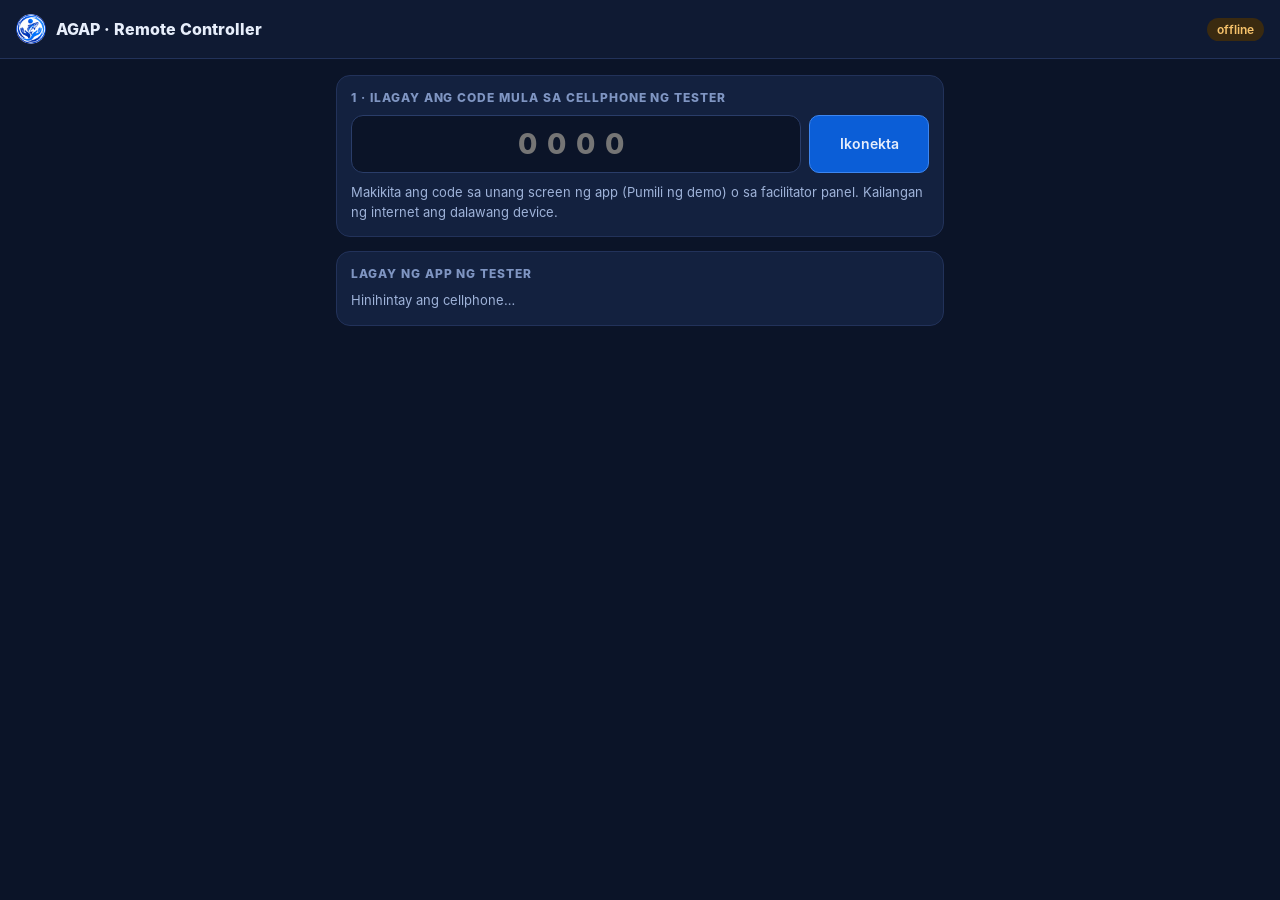
==== controller.html @ 8c43f119 "UI and logic revisions: accounts, native PIN, Solar/Biomass power-cut flow, 30s drying, home cards, " ====
<!DOCTYPE html>
<html lang="fil">
<head>
<meta charset="utf-8">
<meta name="viewport" content="width=device-width, initial-scale=1">
<meta name="theme-color" content="#0f1a33">
<title>AGAP · Remote Controller</title>
<link rel="icon" type="image/png" href="assets/img/favicon.png">
<style>
@font-face{font-family:Inter;font-weight:400;src:url(assets/fonts/Inter-Regular.woff) format("woff")}
@font-face{font-family:Inter;font-weight:600;src:url(assets/fonts/Inter-SemiBold.woff) format("woff")}
@font-face{font-family:Inter;font-weight:800;src:url(assets/fonts/Inter-ExtraBold.woff) format("woff")}
*{box-sizing:border-box}
body{margin:0;font-family:Inter,system-ui,sans-serif;background:#0b1428;color:#e7eefb;min-height:100vh}
header{display:flex;align-items:center;gap:10px;padding:14px 16px;background:#0f1a33;border-bottom:1px solid #22325a;position:sticky;top:0;z-index:5}
header img{width:30px;height:30px;border-radius:50%}
header b{font-size:16px;flex:1}
.pill{font-size:12px;padding:4px 10px;border-radius:12px;background:#3a2a10;color:#f6c26b;font-weight:600}
.pill.on{background:#103a26;color:#6ee7a8}
main{max-width:640px;margin:0 auto;padding:16px}
.card{background:#13213f;border:1px solid #22325a;border-radius:14px;padding:14px;margin-bottom:14px}
h3{margin:0 0 10px;font-size:12px;letter-spacing:.08em;text-transform:uppercase;color:#7f95c2}
.code{display:flex;gap:8px}
.code input{flex:1;font:800 28px Inter,sans-serif;letter-spacing:10px;text-align:center;background:#0b1428;border:1.5px solid #2a3d69;border-radius:12px;color:#fff;height:58px;min-width:0}
button{font:600 14px Inter,sans-serif;color:#e7eefb;background:#1b2a4d;border:1px solid #2a3d69;border-radius:10px;padding:12px 10px;cursor:pointer;text-align:left;line-height:1.25;min-height:52px}
button:active{transform:scale(.98)}
button small{display:block;font-weight:400;color:#9fb3d9;font-size:11.5px;margin-top:2px}
button.primary{background:#0b5ed7;border-color:#3d86f0;text-align:center}
button.hot{background:#7a1f1a;border-color:#b3322b}
button.good{background:#14532d;border-color:#22804a}
.grid{display:grid;grid-template-columns:1fr 1fr;gap:8px}
.stat{font-size:14px;line-height:1.75}
.stat b{color:#fff}
.big{font-size:22px;font-weight:800;color:#fff}
select{width:100%;background:#0b1428;color:#e7eefb;border:1px solid #2a3d69;border-radius:10px;padding:12px;font:14px Inter,sans-serif}
.muted{color:#9fb3d9;font-size:13px;line-height:1.5}
.flash{position:fixed;left:50%;bottom:20px;transform:translateX(-50%);background:#0b5ed7;color:#fff;padding:10px 16px;border-radius:12px;font-weight:600;opacity:0;transition:opacity .2s;pointer-events:none}
.flash.show{opacity:1}
.hide{display:none!important}
</style>
</head>
<body>
<header><img src="assets/img/logo-96.png" alt=""><b>AGAP · Remote Controller</b><span id="pill" class="pill">offline</span></header>
<main>
  <div class="card">
    <h3>1 · Ilagay ang code mula sa cellphone ng tester</h3>
    <div class="code"><input id="code" inputmode="numeric" pattern="[0-9]*" maxlength="4" placeholder="0000" autocomplete="off"><button id="connect" class="primary" style="width:120px">Ikonekta</button></div>
    <p class="muted" style="margin:10px 0 0">Makikita ang code sa unang screen ng app (Pumili ng demo) o sa facilitator panel. Kailangan ng internet ang dalawang device.</p>
  </div>

  <div class="card">
    <h3>Lagay ng app ng tester</h3>
    <div id="stat" class="stat muted">Hinihintay ang cellphone…</div>
  </div>

  <div id="controls" class="hide">
    <div class="card"><h3>Kuryente at baterya</h3><div class="grid">
      <button class="hot" data-k="cut">⚡ Nawalan ng kuryente<small>abiso + tanong kung itutuloy</small></button>
      <button class="good" data-k="back">Bumalik ang kuryente<small>tanong kung lilipat</small></button>
      <button data-k="lowbat">Mahina ang baterya<small>15%</small></button>
      <button data-k="drop">Bumaba ang init<small>biomass / solar</small></button>
      <button data-k="insuff">Hindi sapat ang kuryente<small>bago magsimula</small></button>
      <button data-k="S06">Bukas ang pinto</button>
    </div></div>

    <div class="card"><h3>Makina at koneksyon</h3><div class="grid">
      <button data-k="S05">Sobrang init</button>
      <button data-k="S07">Problema sa makina</button>
      <button data-k="emer">Pang-emerhensiyang paghinto</button>
      <button data-k="lost">Nawala ang koneksyon</button>
      <button data-k="S18">Tapos na ang session</button>
      <button data-k="S14">Walang bagong abiso</button>
    </div></div>

    <div class="card"><h3>Orasan ng pagpapatuyo</h3>
      <select id="speed">
        <option value="demo30">Pang-test (~30 seg ang buong batch)</option>
        <option value="figma">Figma demo (~50 seg)</option>
        <option value="fast">Mabilis (~3 min)</option>
        <option value="med">Katamtaman (~8 min)</option>
        <option value="slow">Mabagal (~20 min)</option>
        <option value="real">Totoong oras (6 oras 20 min)</option>
      </select>
      <div class="grid" style="margin-top:8px"><button data-k="skip1">+1 oras</button><button data-k="finish">Tapusin ang batch</button></div>
    </div>

    <div id="sharedBox" class="card hide"><h3>Ibang cellphone (Ate Lita)</h3><div class="grid">
      <button data-k="oLock">Nag-aayos si Ate Lita</button>
      <button data-k="oLockEnd">Natapos ang kandado</button>
      <button data-k="oStart">Nagsimula ng batch</button>
      <button data-k="oStop">Inihinto ang batch</button>
      <button data-k="oRemoved">Naalis na ang isda</button>
      <button data-k="oBio">Sumagot: biomass</button>
      <button data-k="oItigil">Sumagot: itigil</button>
      <button data-k="oRace">Unahan sa pag-aayos</button>
      <button data-k="myTimeout">Natapos ang 5 min mo</button>
      <button data-k="syncFail">Hindi masuri ang makina</button>
    </div></div>

    <div class="card"><h3>Pumunta sa screen</h3>
      <select id="jump"><option value="">— kinukuha ang listahan… —</option></select>
      <div class="grid" style="margin-top:8px"><button id="backBtn">← Bumalik (Android back)</button><button id="reset" class="hot">I-reset ang demo<small>pindutin nang 2 beses</small></button></div>
    </div>
  </div>
</main>
<div id="flash" class="flash"></div>
<script src="assets/js/mqttws.js"></script>
<script>
(function () {
  const $ = (id) => document.getElementById(id);
  let cli = null, base = null, last = null, lastAt = 0, armed = 0;
  try { $('code').value = localStorage.getItem('agap-ctrl-code') || ''; } catch (e) {}
  function flash(t) { const f = $('flash'); f.textContent = t; f.classList.add('show'); clearTimeout(f._t); f._t = setTimeout(() => f.classList.remove('show'), 1400); }
  function send(obj, label) { if (!cli || !cli.publish(base + '/cmd', JSON.stringify(obj))) { flash('Hindi pa nakakonekta'); return; } flash('Naipadala: ' + (label || obj.k || obj.t)); }
  function render() {
    const online = last && Date.now() - lastAt < 7000;
    $('pill').textContent = !cli ? 'offline' : !cli.ok ? 'kumokonekta…' : online ? 'konektado sa cellphone' : 'hinihintay ang cellphone';
    $('pill').className = 'pill' + (online ? ' on' : '');
    $('controls').classList.toggle('hide', !cli);
    if (!last) return;
    const b = last.batch;
    $('stat').className = 'stat';
    $('stat').innerHTML = '<div class="big">' + (last.screen || '') + '</div>' +
      'Senaryo: <b>' + (last.scenario === 'shared' ? 'Shared Batch' : last.scenario === 'orig' ? 'Orihinal' : '—') + '</b> · ' + (last.loggedIn ? 'naka-login' : 'hindi pa naka-login') + '<br>' +
      'Batch: <b>' + (b ? b.fish + ' · ' + b.pct + '% · ' + b.elapsed + ' · ' + b.status + ' · ' + b.mode : 'wala') + '</b><br>' +
      'Kuryente: <b>' + (last.power === 'grid' ? 'may kuryente' : 'WALA') + '</b> · Baterya <b>' + last.battery + '%</b>' +
      (last.scenario === 'shared' ? '<br>Kandado: <b>' + (last.lock || 'libre') + '</b>' + (last.waiting ? ' · naghihintay alisin ang isda' : '') : '') +
      (online ? '' : '<br><span style="color:#f6b26b">Walang balita mula sa cellphone. Bukas ba ang app at may internet?</span>');
    $('sharedBox').classList.toggle('hide', last.scenario !== 'shared');
    if (document.activeElement !== $('speed')) $('speed').value = last.speed || 'demo30';
  }
  setInterval(render, 1000);
  $('connect').onclick = () => {
    const code = $('code').value.replace(/\D/g, '');
    if (code.length !== 4) { flash('4 na numero ang code'); return; }
    try { localStorage.setItem('agap-ctrl-code', code); } catch (e) {}
    if (cli) cli.end();
    last = null; base = AGAP_TOPIC(code);
    $('stat').className = 'stat muted'; $('stat').textContent = 'Hinihintay ang cellphone na may code ' + code + '…';
    cli = new MiniMQTT({
      clientId: 'agap-ctrl-' + Math.random().toString(36).slice(2, 9),
      onStatus: render,
      onConnect: () => { cli.subscribe(base + '/state'); cli.subscribe(base + '/list'); cli.publish(base + '/cmd', JSON.stringify({ t: 'list' })); },
      onMessage: (topic, msg) => {
        if (topic === base + '/state') { try { last = JSON.parse(msg); lastAt = Date.now(); } catch (e) {} render(); }
        if (topic === base + '/list') { try { const l = JSON.parse(msg); $('jump').innerHTML = '<option value="">— piliin ang screen —</option>' + l.map((x) => '<option value="' + x[0] + '">' + x[1].replace(/</g, '&lt;') + '</option>').join(''); } catch (e) {} }
      }
    });
    render();
  };
  document.querySelectorAll('[data-k]').forEach((b) => b.onclick = () => send({ t: 'fac', k: b.dataset.k }, b.firstChild.textContent.trim()));
  $('speed').onchange = (e) => send({ t: 'speed', v: e.target.value }, 'bilis');
  $('jump').onchange = (e) => { if (e.target.value) { send({ t: 'go', s: e.target.value }, 'screen'); e.target.value = ''; } };
  $('backBtn').onclick = () => send({ t: 'back' }, 'bumalik');
  $('reset').onclick = () => { if (Date.now() - armed > 3000) { armed = Date.now(); flash('Pindutin ulit para i-reset'); return; } armed = 0; send({ t: 'reset' }, 'reset'); };
  $('code').addEventListener('keydown', (e) => { if (e.key === 'Enter') $('connect').click(); });
  if ($('code').value.length === 4 && /[?&]auto=1/.test(location.search)) $('connect').click();
})();
</script>
</body>
</html>
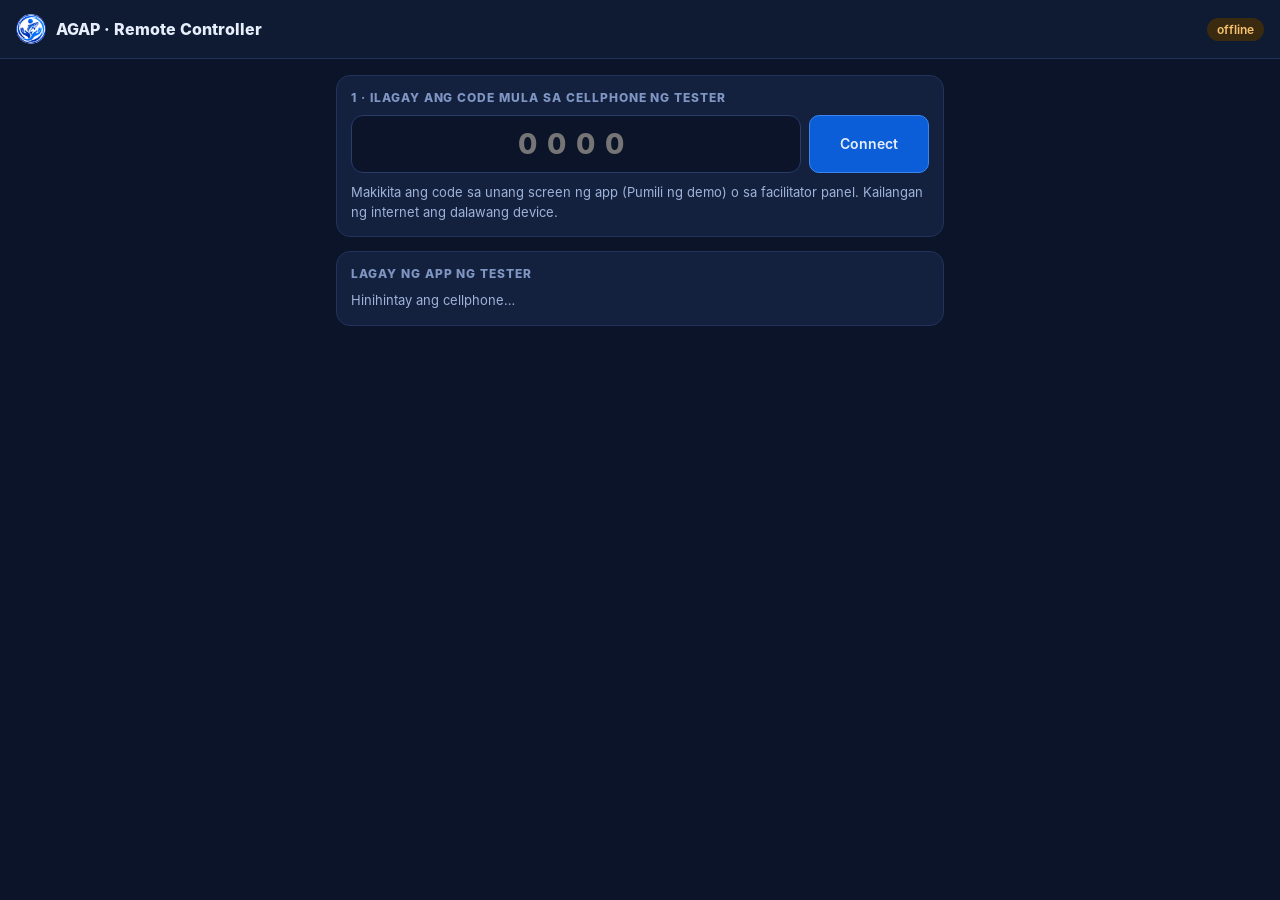
==== commit 856fba48: "Live chamber temperature, 80°C machine limit, Tagalog UI, always-connect - ESP32 + SHT31 firmware (f" ====
--- a/controller.html
+++ b/controller.html
@@ -44,7 +44,7 @@
 <main>
   <div class="card">
     <h3>1 · Ilagay ang code mula sa cellphone ng tester</h3>
-    <div class="code"><input id="code" inputmode="numeric" pattern="[0-9]*" maxlength="4" placeholder="0000" autocomplete="off"><button id="connect" class="primary" style="width:120px">Ikonekta</button></div>
+    <div class="code"><input id="code" inputmode="numeric" pattern="[0-9]*" maxlength="4" placeholder="0000" autocomplete="off"><button id="connect" class="primary" style="width:120px">Connect</button></div>
     <p class="muted" style="margin:10px 0 0">Makikita ang code sa unang screen ng app (Pumili ng demo) o sa facilitator panel. Kailangan ng internet ang dalawang device.</p>
   </div>
 
@@ -54,52 +54,57 @@
   </div>
 
   <div id="controls" class="hide">
+    <div class="card"><h3>Pinagmulan ng temperature</h3><div class="grid">
+      <button class="good" data-k="srcLive">Live machine<small>totoong SHT31 reading mula sa ESP32</small></button>
+      <button data-k="srcSim">Simulated<small>pang-test, kahit walang makina</small></button>
+      <button class="hot" data-k="simOver">Simulate overheat<small>simulated lang · test ng 80°C cutoff</small></button>
+    </div></div>
+
     <div class="card"><h3>Kuryente at baterya</h3><div class="grid">
-      <button class="hot" data-k="cut">⚡ Nawalan ng kuryente<small>abiso + tanong kung itutuloy</small></button>
-      <button class="good" data-k="back">Bumalik ang kuryente<small>tanong kung lilipat</small></button>
-      <button data-k="lowbat">Mahina ang baterya<small>15%</small></button>
-      <button data-k="drop">Bumaba ang init<small>biomass / solar</small></button>
-      <button data-k="insuff">Hindi sapat ang kuryente<small>bago magsimula</small></button>
-      <button data-k="S06">Bukas ang pinto</button>
+      <button class="hot" data-k="cut">⚡ Power outage<small>abiso + tanong kung itutuloy</small></button>
+      <button class="good" data-k="back">Power back<small>tanong kung lilipat</small></button>
+      <button data-k="lowbat">Low battery<small>15%</small></button>
+      <button data-k="drop">Heat dropped<small>biomass / solar</small></button>
+      <button data-k="insuff">Not enough power<small>bago magsimula</small></button>
+      <button data-k="S06">Door open</button>
     </div></div>
 
     <div class="card"><h3>Makina at koneksyon</h3><div class="grid">
-      <button data-k="S05">Sobrang init</button>
-      <button data-k="S07">Problema sa makina</button>
-      <button data-k="emer">Pang-emerhensiyang paghinto</button>
-      <button data-k="lost">Nawala ang koneksyon</button>
-      <button data-k="S18">Tapos na ang session</button>
-      <button data-k="S14">Walang bagong abiso</button>
+      <button data-k="S07">Machine problem</button>
+      <button data-k="emer">Emergency stop</button>
+      <button data-k="lost">Connection lost</button>
+      <button data-k="S18">Session expired</button>
+      <button data-k="S14">No new alerts</button>
     </div></div>
 
     <div class="card"><h3>Orasan ng pagpapatuyo</h3>
       <select id="speed">
         <option value="demo30">Pang-test (~30 seg ang buong batch)</option>
-        <option value="figma">Figma demo (~50 seg)</option>
+        <option value="figma">Figma demo (~50 s)</option>
         <option value="fast">Mabilis (~3 min)</option>
         <option value="med">Katamtaman (~8 min)</option>
         <option value="slow">Mabagal (~20 min)</option>
         <option value="real">Totoong oras (6 oras 20 min)</option>
       </select>
-      <div class="grid" style="margin-top:8px"><button data-k="skip1">+1 oras</button><button data-k="finish">Tapusin ang batch</button></div>
+      <div class="grid" style="margin-top:8px"><button data-k="skip1">+1 hour</button><button data-k="finish">Finish batch</button></div>
     </div>
 
     <div id="sharedBox" class="card hide"><h3>Ibang cellphone (Ate Lita)</h3><div class="grid">
-      <button data-k="oLock">Nag-aayos si Ate Lita</button>
-      <button data-k="oLockEnd">Natapos ang kandado</button>
-      <button data-k="oStart">Nagsimula ng batch</button>
-      <button data-k="oStop">Inihinto ang batch</button>
-      <button data-k="oRemoved">Naalis na ang isda</button>
-      <button data-k="oBio">Sumagot: biomass</button>
-      <button data-k="oItigil">Sumagot: itigil</button>
-      <button data-k="oRace">Unahan sa pag-aayos</button>
-      <button data-k="myTimeout">Natapos ang 5 min mo</button>
-      <button data-k="syncFail">Hindi masuri ang makina</button>
+      <button data-k="oLock">Ate Lita is setting up</button>
+      <button data-k="oLockEnd">Her lock expired</button>
+      <button data-k="oStart">She started a batch</button>
+      <button data-k="oStop">She stopped the batch</button>
+      <button data-k="oRemoved">She removed the fish</button>
+      <button data-k="oBio">She answered: biomass</button>
+      <button data-k="oItigil">She answered: stop</button>
+      <button data-k="oRace">Race to set up</button>
+      <button data-k="myTimeout">Your 5 min ran out</button>
+      <button data-k="syncFail">Machine check fails</button>
     </div></div>
 
     <div class="card"><h3>Pumunta sa screen</h3>
       <select id="jump"><option value="">— kinukuha ang listahan… —</option></select>
-      <div class="grid" style="margin-top:8px"><button id="backBtn">← Bumalik (Android back)</button><button id="reset" class="hot">I-reset ang demo<small>pindutin nang 2 beses</small></button></div>
+      <div class="grid" style="margin-top:8px"><button id="backBtn">← Back (Android back)</button><button id="reset" class="hot">Reset demo<small>pindutin nang 2 beses</small></button></div>
     </div>
   </div>
 </main>
@@ -112,6 +117,11 @@
   try { $('code').value = localStorage.getItem('agap-ctrl-code') || ''; } catch (e) {}
   function flash(t) { const f = $('flash'); f.textContent = t; f.classList.add('show'); clearTimeout(f._t); f._t = setTimeout(() => f.classList.remove('show'), 1400); }
   function send(obj, label) { if (!cli || !cli.publish(base + '/cmd', JSON.stringify(obj))) { flash('Hindi pa nakakonekta'); return; } flash('Naipadala: ' + (label || obj.k || obj.t)); }
+  function chamber(l) {
+    const c = l.chamber || {}; const src = l.source === 'sim' ? ' <span style="color:#f6c26b">(SIMULATED)</span>' : ' (live)';
+    if (c.err) return 'Chamber: <b style="color:#ff8a80">' + c.err + '</b>' + src + '<br>';
+    return 'Chamber: <b style="color:' + (c.limit ? '#ff8a80' : c.warn ? '#f6c26b' : '#fff') + '">' + c.v + '°C</b> · heater ' + (c.heater ? 'on' : 'off') + (c.limit ? ' · <b>MAX 80°C</b>' : '') + src + '<br>';
+  }
   function render() {
     const online = last && Date.now() - lastAt < 7000;
     $('pill').textContent = !cli ? 'offline' : !cli.ok ? 'kumokonekta…' : online ? 'konektado sa cellphone' : 'hinihintay ang cellphone';
@@ -122,9 +132,9 @@
     $('stat').className = 'stat';
     $('stat').innerHTML = '<div class="big">' + (last.screen || '') + '</div>' +
       'Senaryo: <b>' + (last.scenario === 'shared' ? 'Shared Batch' : last.scenario === 'orig' ? 'Orihinal' : '—') + '</b> · ' + (last.loggedIn ? 'naka-login' : 'hindi pa naka-login') + '<br>' +
-      'Batch: <b>' + (b ? b.fish + ' · ' + b.pct + '% · ' + b.elapsed + ' · ' + b.status + ' · ' + b.mode : 'wala') + '</b><br>' +
-      'Kuryente: <b>' + (last.power === 'grid' ? 'may kuryente' : 'WALA') + '</b> · Baterya <b>' + last.battery + '%</b>' +
-      (last.scenario === 'shared' ? '<br>Kandado: <b>' + (last.lock || 'libre') + '</b>' + (last.waiting ? ' · naghihintay alisin ang isda' : '') : '') +
+      'Batch: <b>' + (b ? b.fish + ' · ' + b.pct + '% · ' + b.elapsed + ' · ' + b.status + ' · ' + b.mode : 'wala') + '</b><br>' + chamber(last) +
+      'Kuryente: <b>' + (last.power === 'grid' ? 'meron' : 'WALA') + '</b> · Baterya <b>' + last.battery + '%</b>' +
+      (last.scenario === 'shared' ? '<br>Kandado: <b>' + (last.lock || 'libre') + '</b>' + (last.waiting ? ' · hinihintay alisin ang isda' : '') : '') +
       (online ? '' : '<br><span style="color:#f6b26b">Walang balita mula sa cellphone. Bukas ba ang app at may internet?</span>');
     $('sharedBox').classList.toggle('hide', last.scenario !== 'shared');
     if (document.activeElement !== $('speed')) $('speed').value = last.speed || 'demo30';
@@ -149,9 +159,9 @@
     render();
   };
   document.querySelectorAll('[data-k]').forEach((b) => b.onclick = () => send({ t: 'fac', k: b.dataset.k }, b.firstChild.textContent.trim()));
-  $('speed').onchange = (e) => send({ t: 'speed', v: e.target.value }, 'bilis');
+  $('speed').onchange = (e) => send({ t: 'speed', v: e.target.value }, 'speed');
   $('jump').onchange = (e) => { if (e.target.value) { send({ t: 'go', s: e.target.value }, 'screen'); e.target.value = ''; } };
-  $('backBtn').onclick = () => send({ t: 'back' }, 'bumalik');
+  $('backBtn').onclick = () => send({ t: 'back' }, 'back');
   $('reset').onclick = () => { if (Date.now() - armed > 3000) { armed = Date.now(); flash('Pindutin ulit para i-reset'); return; } armed = 0; send({ t: 'reset' }, 'reset'); };
   $('code').addEventListener('keydown', (e) => { if (e.key === 'Enter') $('connect').click(); });
   if ($('code').value.length === 4 && /[?&]auto=1/.test(location.search)) $('connect').click();
